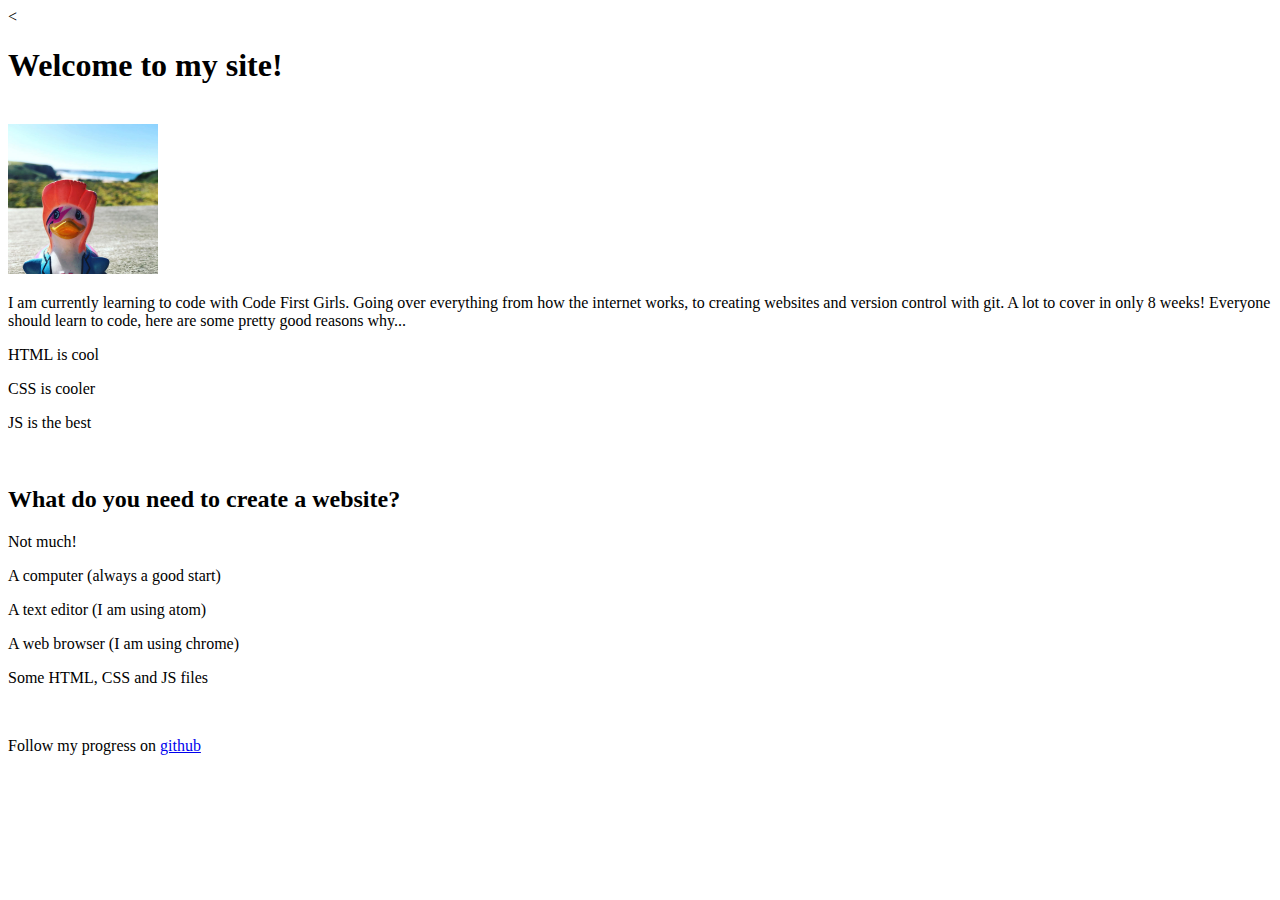
==== index.html @ 73600fe7 "WarmUp-add week 1 material" ====
<!DOCTYPE html>
<html>
<<head>
  <title>Hello World</title>
</head>

<body>
  <h1>Welcome to my site!</h1>
  <br>
  <img src="duck.jpg", height="150">
  <br>
  <p>
  I am currently learning to code with Code First Girls. Going over everything from how the
  internet works, to creating websites and version control with git. A lot to cover in only 8 weeks!
  Everyone should learn to code, here are some pretty good reasons why...
  </p>

  <p>HTML is cool</p>
  <p>CSS is cooler</p>
  <p>JS is the best</p>
  <br>

  <h2>What do you need to create a website?</h2>

  <p>Not much!<p>
  <p>  A computer (always a good start)</p>
  <p>A text editor (I am using atom)</p>
  <p>A web browser (I am using chrome)</p>
  <p>Some HTML, CSS and JS files</p>
  <br>
  <p>Follow my progress on <a href="https://github.com/alinnawen/coding_course">github</a><p>

</body>

</html>
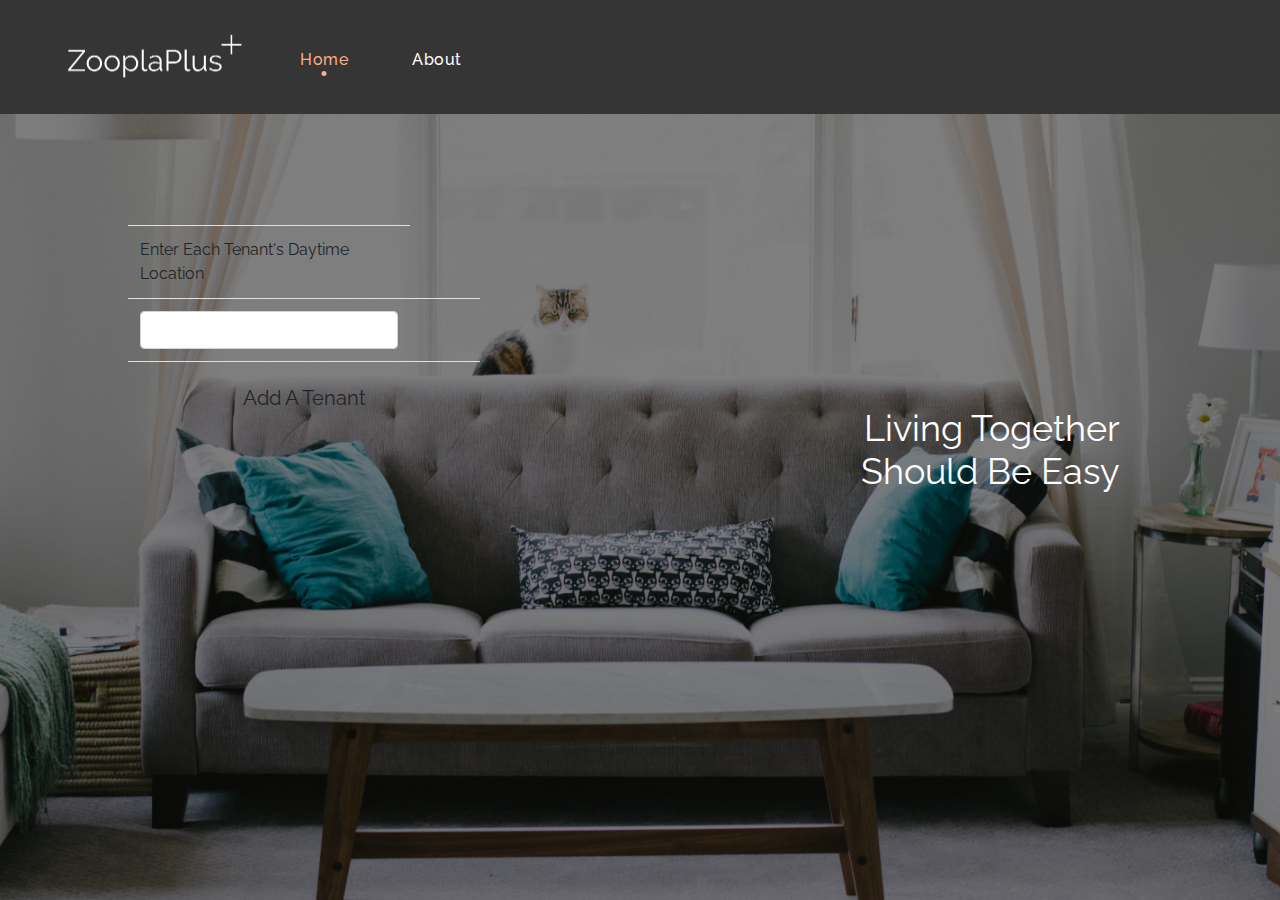
==== commit ac7210b3: "index page" ====
--- a/index.html
+++ b/index.html
@@ -1,35 +1,86 @@
 <!DOCTYPE html>
 <html>
-<<head>
-  <title>Hello World</title>
+
+<head>
+    <meta charset="UTF-8">
+    <meta name="description" content="Flat Search Engine">
+    <meta name="keywords" content="flat, share, living, rental, html">
+    <meta name="viewport" content="width=device-width, initial-scale=1.0">
+    <title>ZooplaPlus | Demo</title>
+
+    <!-- Google Font -->
+    <link href="https://fonts.googleapis.com/css?family=Raleway&display=swap" rel="stylesheet">
+
+    <!-- Css Styles -->
+    <link rel="stylesheet" href="css/bootstrap.min.css" type="text/css">
+    <link rel="stylesheet" href="css/style.css" type="text/css">
+
+    <!-- Scripts -->
+    <script src="js/jquery-3.3.1.min.js"></script>
+    <script src="js/bootstrap.min.js"></script>
+    <script src="js/main.js"></script>
+
 </head>
 
 <body>
-  <h1>Welcome to my site!</h1>
-  <br>
-  <img src="duck.jpg", height="150">
-  <br>
-  <p>
-  I am currently learning to code with Code First Girls. Going over everything from how the
-  internet works, to creating websites and version control with git. A lot to cover in only 8 weeks!
-  Everyone should learn to code, here are some pretty good reasons why...
-  </p>
+    <!-- Header Section Begin -->
+    <header class="header-section">
+        <div class="container-fluid">
+            <div class="inner-header">
+                <div class="logo">
+                    <a href="./index.html"><img src="img/zoopla_plus_logo.png" alt=""></a>
+                </div>
+                <nav class="main-menu">
+                    <ul>
+                        <li class="active"><a href="./index.html">Home</a></li>
+                        <li><a href="./about-us.html">About</a></li>
+                        </li>
+                    </ul>
+                </nav>
+            </div>
+        </div>
+    </header>
+    <!-- Header End -->
 
-  <p>HTML is cool</p>
-  <p>CSS is cooler</p>
-  <p>JS is the best</p>
-  <br>
+    <!-- Hero Area Section Begin -->
+    <div class="hero-image">
+        <div class="hero-text">
+            <h2>Living Together Should Be Easy</h1>
+        </div>
 
-  <h2>What do you need to create a website?</h2>
+        <!-- Search Filter Section Begin -->
+        <div class="search-form">
+                <table id="form" class=" table order-list">
+                    <thead>
+                        <tr>
+                            <td>Enter Each Tenant's Daytime Location</td>
+                        </tr>
+                    </thead>
+                    <tbody>
+                        <tr>
+                            <td class="col-sm-8">
+                                <input type="text" name="name" class="form-control" />
+                            </td>
+                            
+                            <td class="col-sm-2"><a class="delete"></a></td>
+                        </tr>
+                    </tbody>
+                    <tfoot>
+                        <tr>
+                            <td colspan="5" style="text-align: left;">
+                                <input type="button" class="btn btn-lg btn-block " id="addrow" value="Add A Tenant" />
+                            </td>
+                        </tr>
+                        <tr>
+                        </tr>
+                    </tfoot>
+                </table>
+            </div>
+        <!-- Search Filter Section End -->
 
-  <p>Not much!<p>
-  <p>  A computer (always a good start)</p>
-  <p>A text editor (I am using atom)</p>
-  <p>A web browser (I am using chrome)</p>
-  <p>Some HTML, CSS and JS files</p>
-  <br>
-  <p>Follow my progress on <a href="https://github.com/alinnawen/coding_course">github</a><p>
+    </div>
+    <!-- Hero Area Section End -->
 
 </body>
 
-</html>
+</html>--- a/css/style.css
+++ b/css/style.css
@@ -0,0 +1,218 @@
+/*----------------------------------------*/
+/* default CSS
+/*----------------------------------------*/
+
+html,
+body {
+	height: 100%;
+	font-family: "Raleway", sans-serif;
+	background: none;
+}
+
+h1,
+h2,
+h3,
+h4,
+h5,
+h6 {
+	margin: 0;
+	color: #111111;
+	font-weight: 400;
+	font-family: "Raleway", sans-serif;
+}
+
+h1 {
+	font-size: 70px;
+}
+
+h2 {
+	font-size: 36px;
+}
+
+h3 {
+	font-size: 30px;
+}
+
+h4 {
+	font-size: 24px;
+}
+
+h5 {
+	font-size: 18px;
+}
+
+h6 {
+	font-size: 16px;
+}
+
+p {
+	font-size: 14px;
+	color: #9d9d9d;
+	font-family: "Raleway", sans-serif;
+	font-weight: 500;
+	line-height: 28px;
+	margin: 0 0 15px 0;
+}
+
+img {
+	max-width: 100%;
+}
+
+input:focus,
+select:focus,
+button:focus,
+textarea:focus {
+	outline: none;
+}
+
+a:hover,
+a:focus {
+	text-decoration: none;
+	outline: none;
+	color: #ffffff;
+}
+
+ul,
+ol {
+	padding: 0;
+	margin: 0;
+}
+
+/* buttons */
+
+.primary-btn {
+	display: inline-block;
+	font-size: 16px;
+	font-weight: 400;
+	padding: 18px 38px;
+	color: #ffffff;
+	background: #F9AD81;
+	letter-spacing: 0.5px;
+}
+
+/*---------------------
+  Header
+-----------------------*/
+
+.header-section {
+	background: #353535;
+	padding-left: 30px;
+	padding-right: 30px;
+	padding-top: 30px;
+	padding-bottom: 24px;
+	position: absolute;
+	width: 100%;
+	left: 0;
+	top: 0;
+	z-index: 999;
+}
+
+.inner-header .logo {
+	float: left;
+	line-height: 60px;
+}
+
+.inner-header .logo a {
+	display: inline-block;
+	width: 200px;
+	height: 40px;
+}
+
+.inner-header .main-menu {
+	float: left;
+	margin-right: 30px;
+	display: block;
+}
+
+.inner-header .main-menu ul li {
+	list-style: none;
+	display: inline-block;
+	margin-left: 50px;
+	line-height: 50px;
+	padding: 5px;
+	position: relative;
+	z-index: 1;
+}
+
+.inner-header .main-menu ul li.active a {
+	color: #F9AD81;
+}
+
+.inner-header .main-menu ul li.active a:after {
+	opacity: 1;
+}
+
+.inner-header .main-menu ul li:last-child {
+	margin-left: 50px;
+}
+
+.inner-header .main-menu ul li>a {
+	color: #ffffff;
+	font-size: 16px;
+	font-weight: 500;
+	letter-spacing: 0.5px;
+	display: inline-block;
+	position: relative;
+	-webkit-transition: all 0.2s;
+	transition: all 0.2s;
+}
+
+.inner-header .main-menu ul li>a:hover {
+	color: #F9AD81;
+}
+
+.inner-header .main-menu ul li>a:hover::after {
+	opacity: 1;
+}
+
+.inner-header .main-menu ul li>a:after {
+	position: absolute;
+	left: 50%;
+	bottom: 9px;
+	width: 5px;
+	height: 5px;
+	background: #F9AD81;
+	content: "";
+	border-radius: 50%;
+	-webkit-transform: translateX(-2.5px);
+	transform: translateX(-2.5px);
+	opacity: 0;
+	-webkit-transition: all 0.2s;
+	transition: all 0.2s;
+}
+
+/*---------------------
+  Hero Area
+-----------------------*/
+.hero-image {
+	background-image: linear-gradient(rgba(0, 0, 0, 0.5), rgba(0, 0, 0, 0.5)), url("../img/index_background.jpg");
+	margin: 0px;
+	height: 100%;
+	background-position: center;
+	background-repeat: no-repeat;
+	background-size: cover;
+	position: relative;
+  }
+  
+.hero-text {
+	text-align: right;
+	position: absolute;
+	top: 50%;
+	left: 75%;
+	transform: translate(-50%, -50%);
+}
+
+.hero-text  h2{
+	color: white;
+	}
+
+
+/*---------------------
+  Search Form
+-----------------------*/
+.search-form {
+	position: absolute;
+	top: 25%;
+	left: 10%;
+	margin-right: 800px;
+}
